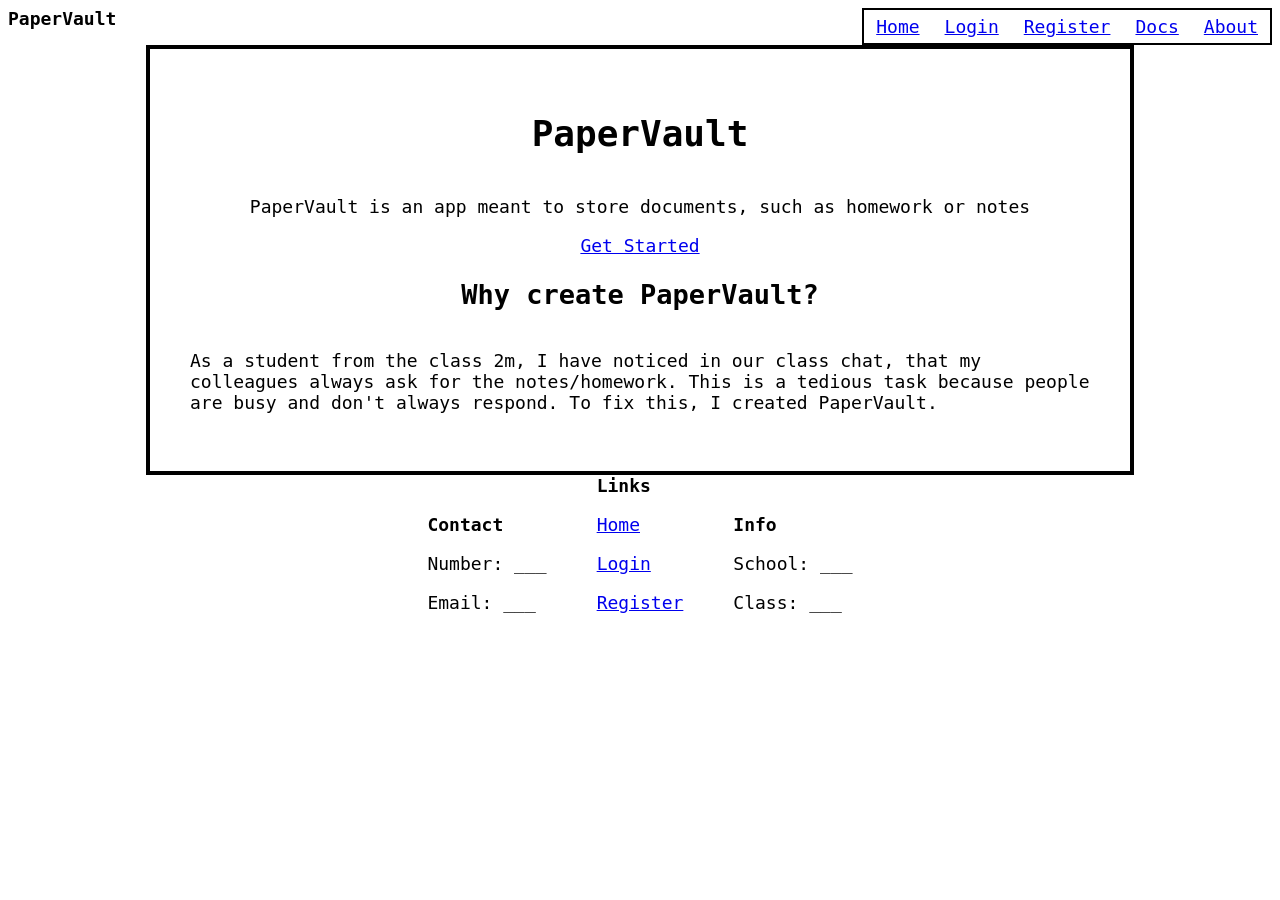
==== templates/index.html @ 8e31e465 "initial commit" ====
<!DOCTYPE html>
<html lang="en">
<head>
    <meta charset="UTF-8">
    <meta name="viewport" content="width=device-width, initial-scale=1.0">
    <title>PaperVault</title>
    <link rel="stylesheet" href="/static/styles.css">
</head>

<body class="home">

    <nav class="navbar">
        <div class="nav-left">PaperVault</div>

        <div class="nav-right">
            <a href="/">Home</a>
            <a href="/login">Login</a>
            <a href="/register">Register</a>
            <a href="#">Docs</a>
            <a href="#">About</a>
        </div>
    </nav>


    <main class="container">

        <div class="landing-page">
            <h1>PaperVault</h1>
            <p>PaperVault is an app meant to store documents, such as homework or notes</p>

            <a class="button-link" href="/register">
                Get Started
            </a>
        </div>

        <div class="landing-page">

            <h2>
                <span class="highlight">
                    Why create PaperVault?
                </span>
            </h2>

            <p>
                As a student from the class 2m, I have noticed in our class chat,
                that my colleagues always ask for the notes/homework. This is a tedious task
                because people are busy and don't always respond.

                To fix this, I created
                <span class="highlight">PaperVault</span>.
            </p>

        </div>

    </main>


    <footer class="footer">

        <div class="footer-section">
            <strong>Contact</strong>
            <p>Number: ___</p>
            <p>Email: ___</p>
        </div>

        <div class="footer-section">
            <strong>Links</strong>
            <p><a href="/">Home</a></p>
            <p><a href="/login">Login</a></p>
            <p><a href="/register">Register</a></p>
        </div>

        <div class="footer-section">
            <strong>Info</strong>
            <p>School: ___</p>
            <p>Class: ___</p>
        </div>

    </footer>

</body>
</html>
---- static/styles.css ----
body {
    font-family: monospace;
    font-size: 18px;
}

main {
    max-width: 900px;
    margin: auto;
    padding: 40px;
    border: 4px solid black;
}

.navbar {
    display: flex;
    justify-content: space-between;
    width: 100%;
}


.nav-left {
    font-weight: bold;
}

.nav-right {
    display: flex;
    justify-content: flex-end;
    gap: 25px;
    border: 2px solid black;
    padding: 6px 12px;
}

.landing-page {
    display: flex;
    flex-direction: column;
    align-items: center;
}

.footer {
    display: flex;
    gap: 50px;
    justify-content: center;
    align-items: flex-end;
    height: 25%;
}
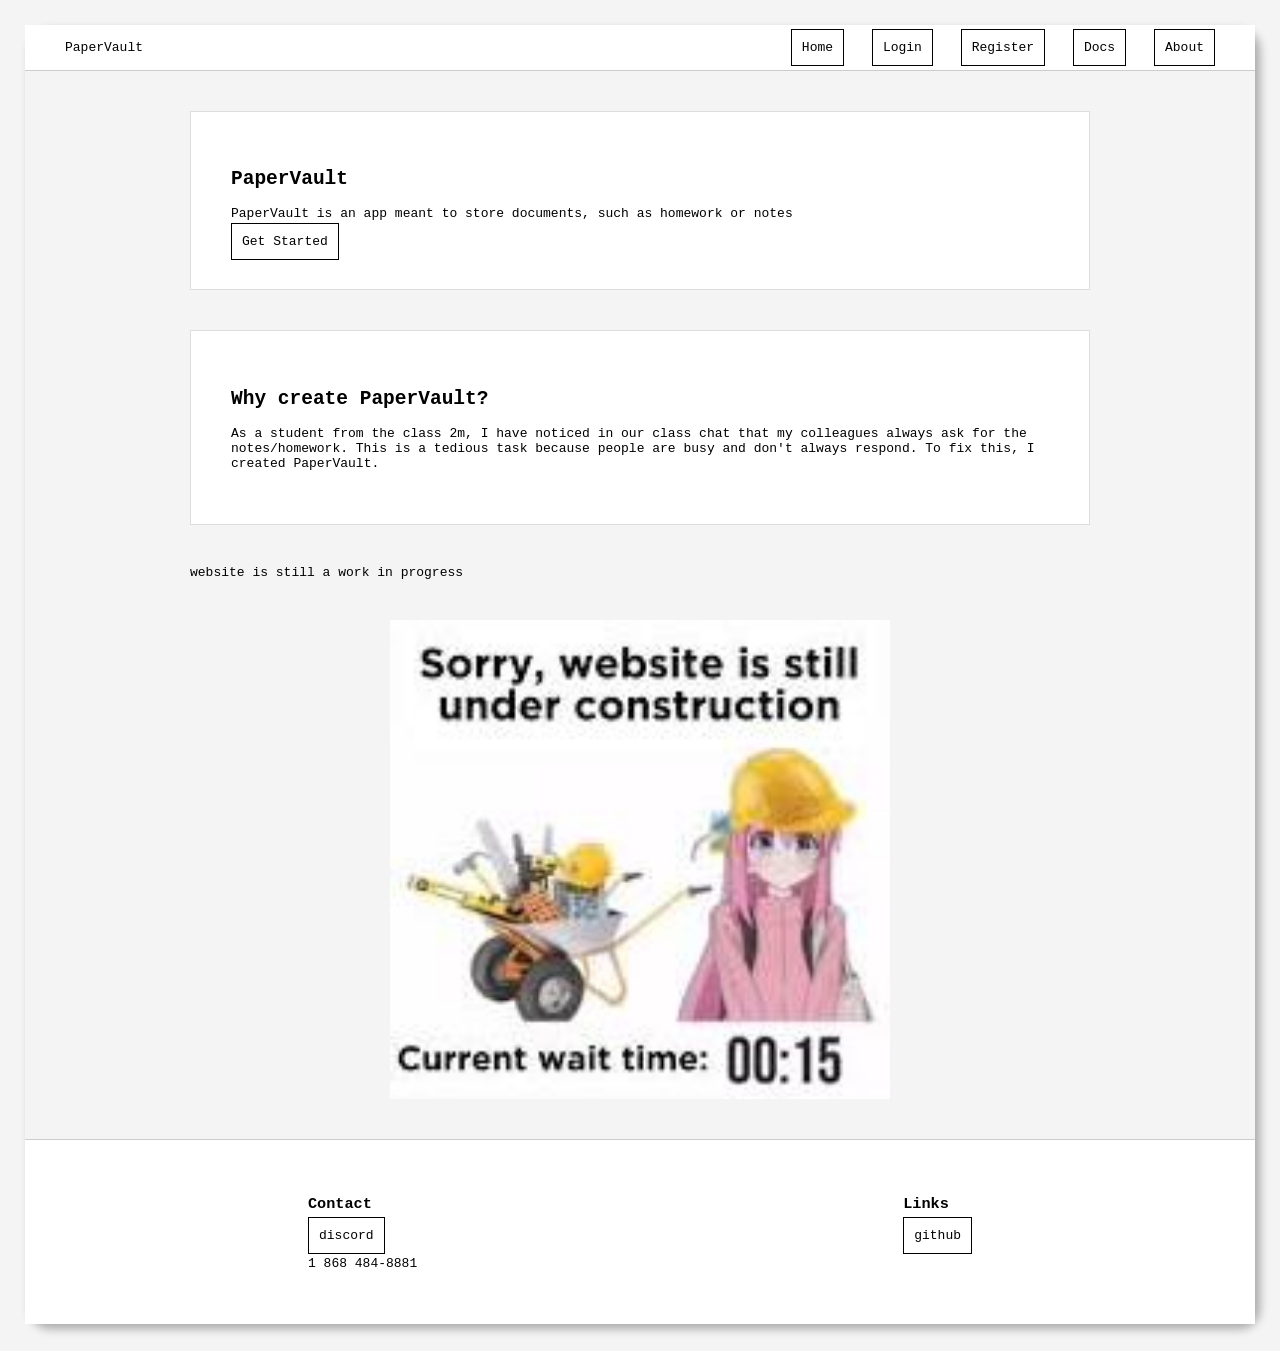
==== commit dacc1ef6: "reworked some css" ====
--- a/templates/index.html
+++ b/templates/index.html
@@ -8,75 +8,52 @@
 </head>
 
 <body class="home">
+    <header class="navbar">
+        <div class="logo">PaperVault</div>
 
-    <nav class="navbar">
-        <div class="nav-left">PaperVault</div>
-
-        <div class="nav-right">
+        <nav class="nav-links">
             <a href="/">Home</a>
             <a href="/login">Login</a>
             <a href="/register">Register</a>
-            <a href="#">Docs</a>
-            <a href="#">About</a>
-        </div>
-    </nav>
+            <a href="/docs">Docs</a>
+            <a href="/about">About</a>
+        </nav>
+    </header>
 
+<main class="container">
 
-    <main class="container">
+<section class="card">
+    <h1>PaperVault</h1>
+    <p>PaperVault is an app meant to store documents, such as homework or notes</p>
 
-        <div class="landing-page">
-            <h1>PaperVault</h1>
-            <p>PaperVault is an app meant to store documents, such as homework or notes</p>
+    <a class="button" href="/register">Get Started</a>
+</section>
 
-            <a class="button-link" href="/register">
-                Get Started
-            </a>
-        </div>
+<section class="card">
+    <h2><span class="highlight">Why create PaperVault?</span></h2>
 
-        <div class="landing-page">
+    <p>
+    As a student from the class 2m, I have noticed in our class chat that my
+    colleagues always ask for the notes/homework. This is a tedious task because
+    people are busy and don't always respond. To fix this, I created
+    <span class="highlight">PaperVault</span>.
+    </p>
+</section>
+    <p>website is still a work in progress</p></main>
+    <img src="/static/images (3).jpg"></body>
+<footer class="footer">
+    <div>
+    <h3>Contact</h3>
+    <a href="https://discord.com/users/1020374865410277406">discord</a>
+    <p>1 868 484-8881</p>
+    </div>
 
-            <h2>
-                <span class="highlight">
-                    Why create PaperVault?
-                </span>
-            </h2>
+    <div>
+    <h3>Links</h3>
+    <a href="https://github.com/devan518/papervault">github</a>
+    </div>
 
-            <p>
-                As a student from the class 2m, I have noticed in our class chat,
-                that my colleagues always ask for the notes/homework. This is a tedious task
-                because people are busy and don't always respond.
-
-                To fix this, I created
-                <span class="highlight">PaperVault</span>.
-            </p>
-
-        </div>
-
-    </main>
-
-
-    <footer class="footer">
-
-        <div class="footer-section">
-            <strong>Contact</strong>
-            <p>Number: ___</p>
-            <p>Email: ___</p>
-        </div>
-
-        <div class="footer-section">
-            <strong>Links</strong>
-            <p><a href="/">Home</a></p>
-            <p><a href="/login">Login</a></p>
-            <p><a href="/register">Register</a></p>
-        </div>
-
-        <div class="footer-section">
-            <strong>Info</strong>
-            <p>School: ___</p>
-            <p>Class: ___</p>
-        </div>
-
-    </footer>
+</footer>
 
 </body>
 </html>
--- a/static/styles.css
+++ b/static/styles.css
@@ -1,44 +1,76 @@
-body {
-    font-family: monospace;
-    font-size: 18px;
+body{
+    font-family:monospace;
+    margin:25px;
+    background:#f4f4f4;
+    border-radius:20px;
+    box-shadow:5px 5px 10px rgba(0,0,0,.3);
 }
 
-main {
-    max-width: 900px;
-    margin: auto;
-    padding: 40px;
-    border: 4px solid black;
+img {
+    display:block;
+    margin:40px auto;
+    width: 500px;
 }
 
-.navbar {
-    display: flex;
-    justify-content: space-between;
-    width: 100%;
+a {
+    text-decoration: none;
+    color: black;
+    padding: 10px;
+    border: 1px solid black;
+}
+a:hover {
+    transition: 0.3s;
+    background-color: black;
+    color: white;
 }
 
-
-.nav-left {
-    font-weight: bold;
+.portal{
+    display:flex;
+    flex-direction:column;
+    justify-content:center;
+    align-items:center;
+    min-height:70vh;
 }
 
-.nav-right {
-    display: flex;
-    justify-content: flex-end;
-    gap: 25px;
-    border: 2px solid black;
-    padding: 6px 12px;
+.navbar{
+    display:flex;
+    justify-content:space-between;
+    align-items:center;
+    padding:15px 40px;
+    background:#fff;
+    border-bottom:1px solid #ccc;
 }
 
-.landing-page {
-    display: flex;
-    flex-direction: column;
-    align-items: center;
+.nav-links a{
+    margin-left:20px;
+    color:black;
+    text-decoration:none;
 }
 
-.footer {
-    display: flex;
-    gap: 50px;
-    justify-content: center;
-    align-items: flex-end;
-    height: 25%;
+.container{
+    max-width:900px;
+    margin:auto;
+}
+
+.card{
+    background:#fff;
+    border:1px solid #ddd;
+    padding:40px;
+    margin:40px 0;
+}
+
+button{
+    background:black;
+    color:white;
+    padding:10px 18px;
+    margin-top:15px;
+    border:none;
+}
+
+.footer{
+    display:flex;
+    justify-content:space-around;
+    padding:40px;
+    background:#fff;
+    border-top:1px solid #ccc;
 }
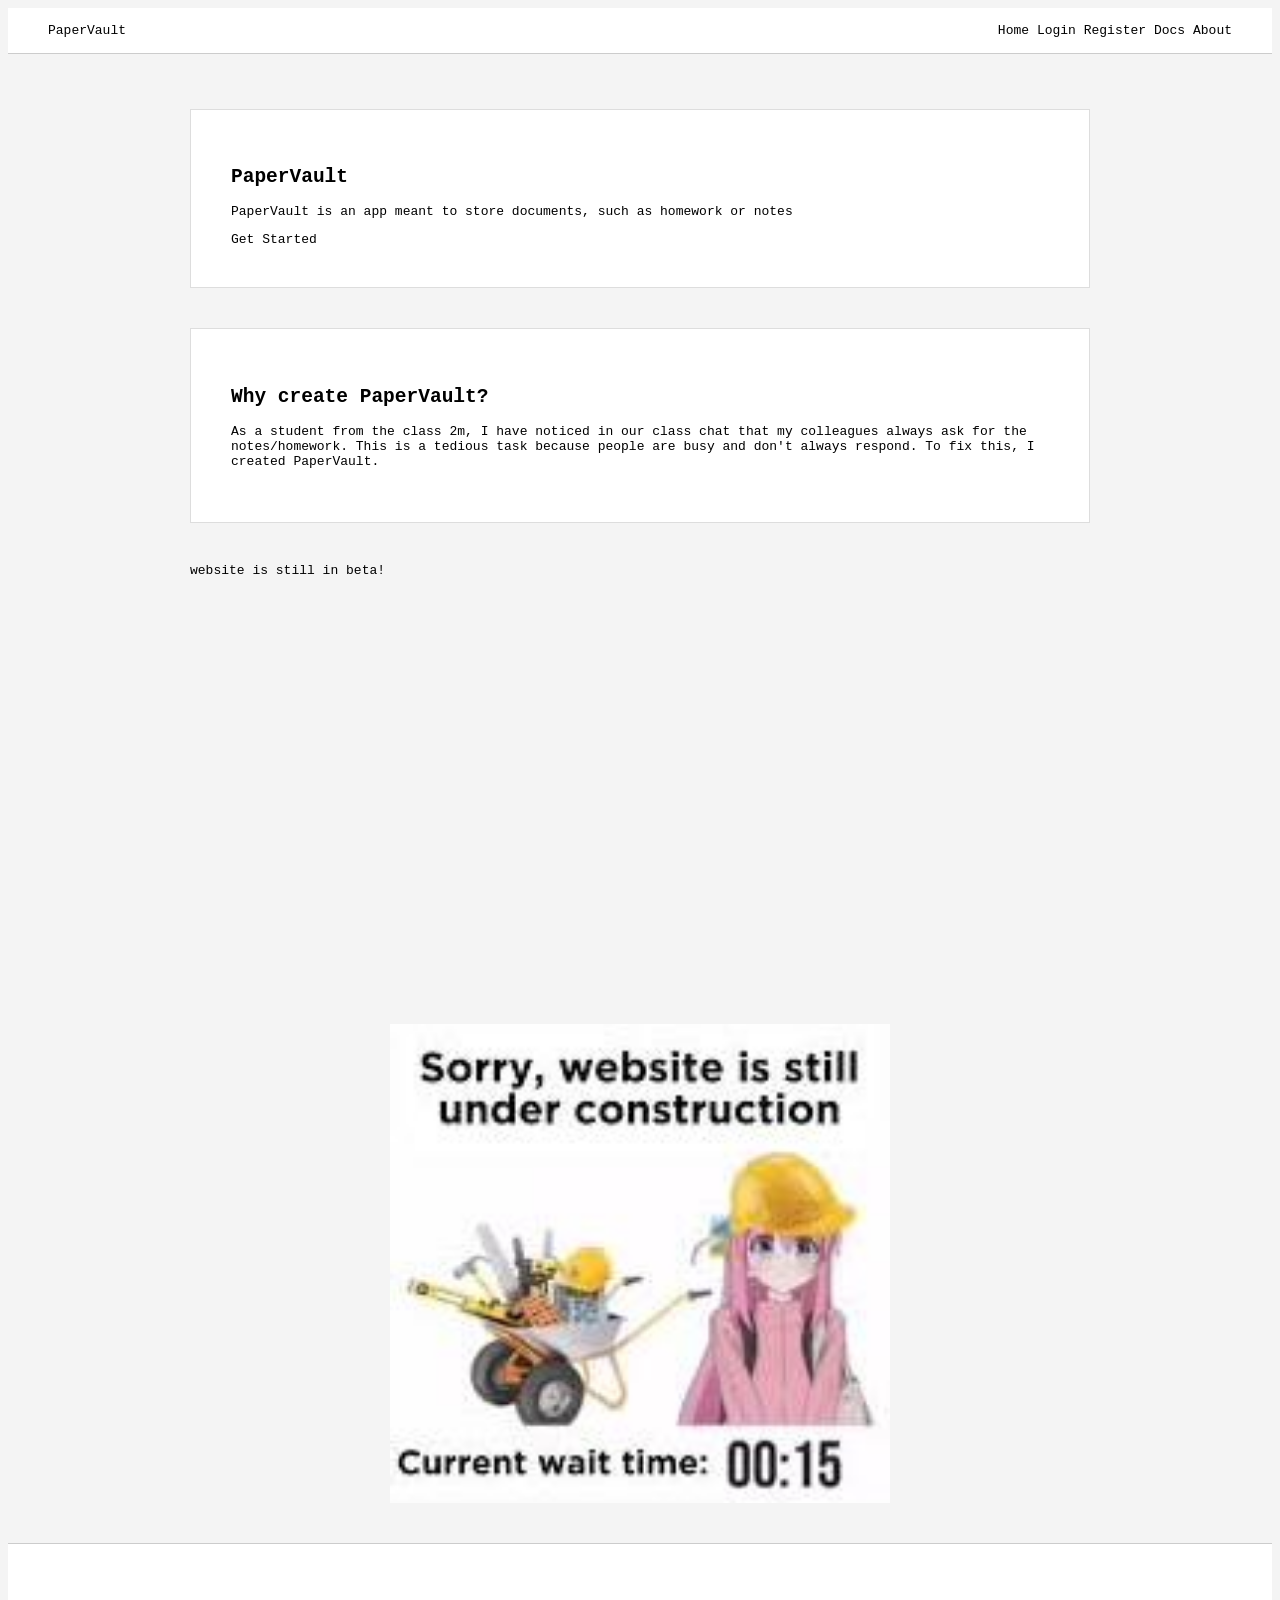
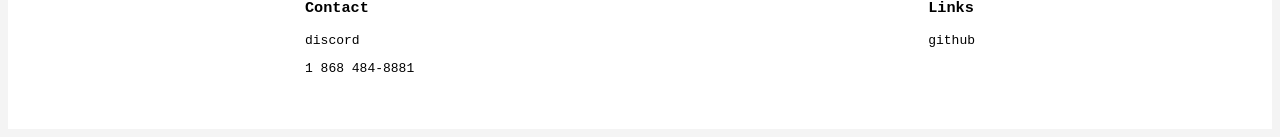
==== commit ce046b7c: "commit commit" ====
--- a/templates/index.html
+++ b/templates/index.html
@@ -39,7 +39,8 @@
     <span class="highlight">PaperVault</span>.
     </p>
 </section>
-    <p>website is still a work in progress</p></main>
+    <p>website is still in beta!</p>
+</main>
     <img src="/static/images (3).jpg"></body>
 <footer class="footer">
     <div>
--- a/static/styles.css
+++ b/static/styles.css
@@ -1,9 +1,6 @@
 body{
     font-family:monospace;
-    margin:25px;
     background:#f4f4f4;
-    border-radius:20px;
-    box-shadow:5px 5px 10px rgba(0,0,0,.3);
 }
 
 img {
@@ -15,8 +12,6 @@
 a {
     text-decoration: none;
     color: black;
-    padding: 10px;
-    border: 1px solid black;
 }
 a:hover {
     transition: 0.3s;
@@ -29,7 +24,7 @@
     flex-direction:column;
     justify-content:center;
     align-items:center;
-    min-height:70vh;
+    min-height: 100vh;
 }
 
 .navbar{
@@ -41,15 +36,11 @@
     border-bottom:1px solid #ccc;
 }
 
-.nav-links a{
-    margin-left:20px;
-    color:black;
-    text-decoration:none;
-}
-
 .container{
     max-width:900px;
     margin:auto;
+    padding: 15px;
+    min-height: 100vh;
 }
 
 .card{
